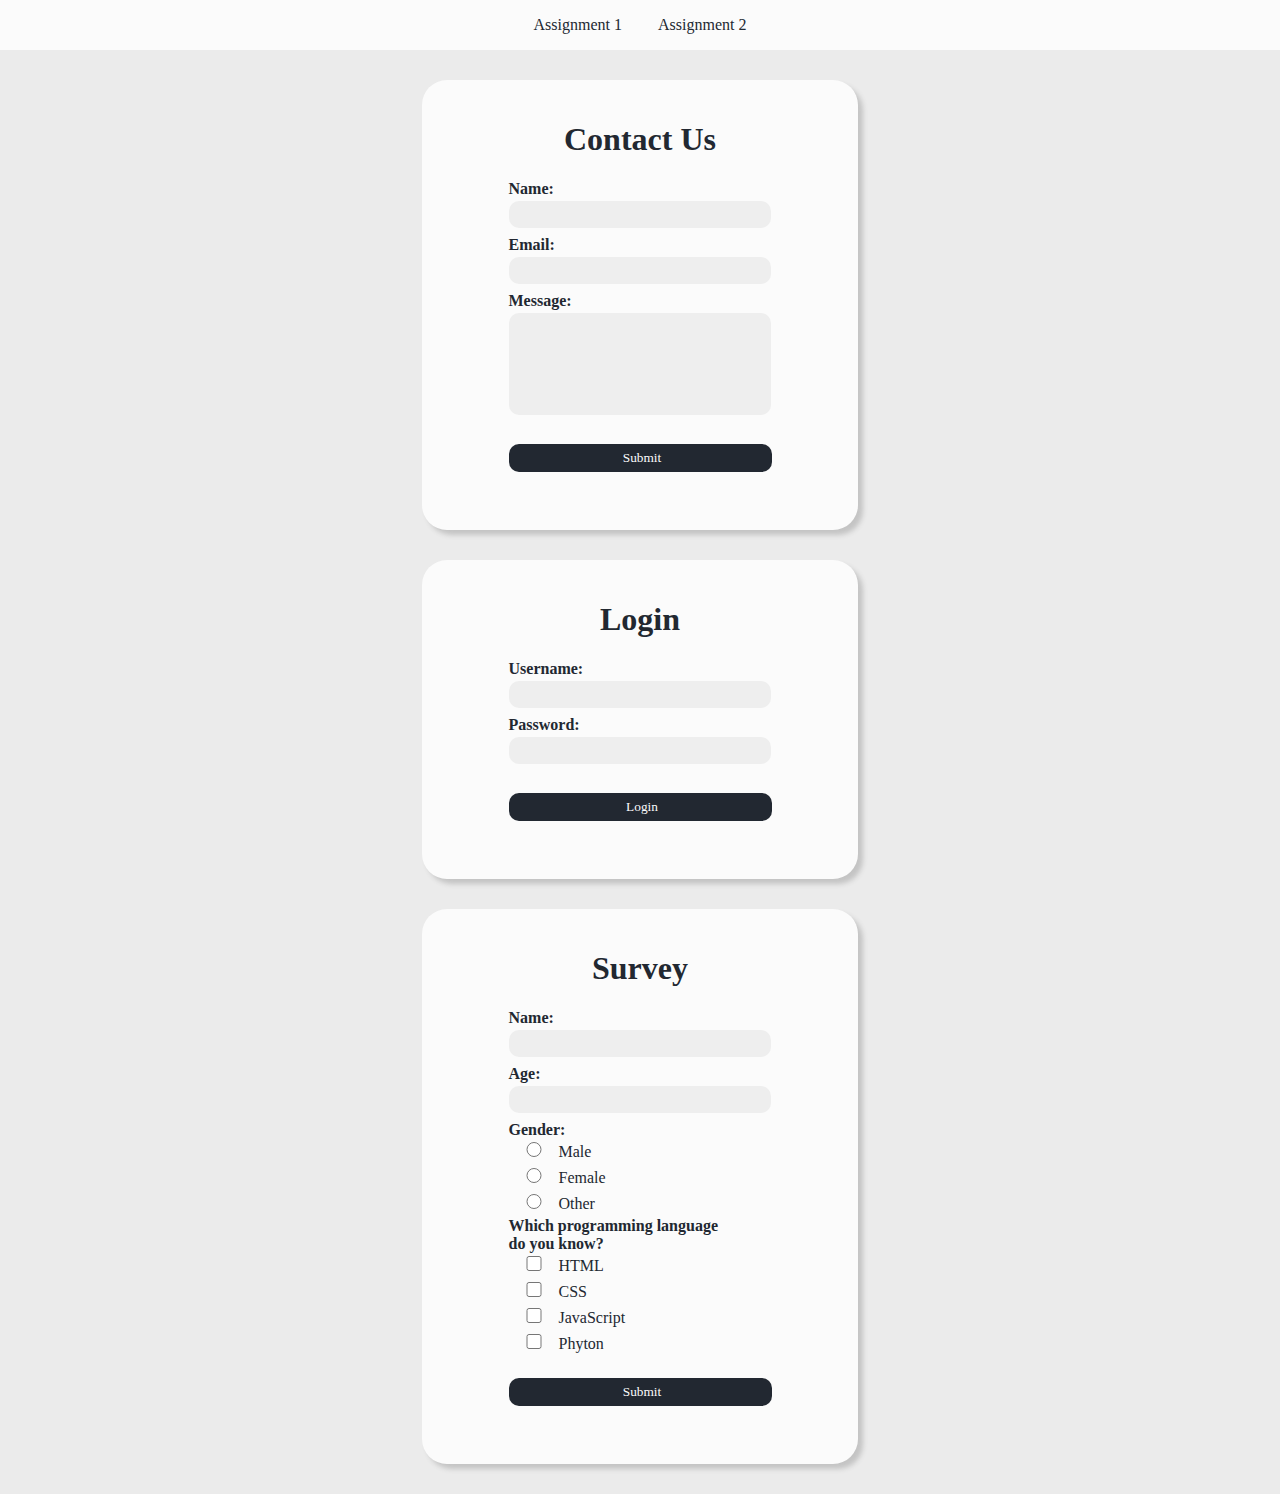
==== assignment2.html @ b6ad46b7 "Add files via upload" ====
<!DOCTYPE html>
<html>
    <head>
        <title>HTML Forms Assignment</title>
        <link href="style2.css" rel="stylesheet">
    </head>

    <body>
        <nav>
            <ul>
                <li><a href="./index.html">Assignment 1</a></li>
                <li><a href="./assignment2.html">Assignment 2</a></li>
            </ul>
        </nav>

        
        <div id="contactUs">
            <h1>Contact Us</h1>
        
            
            <form action="#" method="POST">
           

            <label for="name">Name:</label>
            <br>
            <input type="text" id="name" ></input>
            <br>
            <label for="email" >Email:</label>
            <br>
            <input type="text" id="email" ></input>
            <br>
            <label for="message">Message:</label>
            <br>
            <input type="textarea" id="message" ></input>
            <br>
            <br>
            <input type="Submit" value="Submit" class="btn">
            </form>
        </div>

        <div id="login">
        <h1>Login</h1>
        
            <form action="#" method="POST">
            
            <label for="userName">Username:</label>
            <br>
            <input type="text" id="userName" required></input>
            <br>
            <label for="password">Password:</label>
            <br>
            <input type="password" id="password" required></input>
            <br>
            <br>
            <input type="submit" value="Login" class="btn">
            <br>
            </form>
        </div>

        <div id="survey">
            <h1>Survey</h1>

            <form action="#" method="POST">

            <label for="name2">Name:</label>
            <br>
            <input type="text" id="name2" required ></input>
            <br>
            <label for="age">Age:</label>
            <br>
            <input type="text" id="age" required ></input>
            <br>
            <label for="gender">Gender:</label>
            <br>
            <input type="radio" id="gender" name="male" class="options">Male</input>
            <br>
            <input type="radio" id="gender" name="male" class="options">Female</input>
            <br>
            <input type="radio" id="gender" name="male" class="options">Other</input>
            <br>
            <label for="progLanguage">Which programming language <br> do you know?</label>
            <br>
            <input type="checkbox" id="progLanguage" class="options">HTML</input>
            <br>
            <input type="checkbox" id="progLanguage" class="options">CSS</input>
            <br>
            <input type="checkbox" id="progLanguage" class="options">JavaScript</input>
            <br>
            <input type="checkbox" id="progLanguage" class="options">Phyton</input>
            <br>
            <br>
            <input type="submit" value="Submit" class="btn">
            </form>
        </div>
    
    </body>
</html>
---- style2.css ----
*{
    margin-left: auto;
    margin-right: auto;
    font-family:'Segoe UI';
    color: #222831 ;
}



  /*navigation */
  nav li a{
    padding: 16px;
    text-align: center;    
  text-decoration: none;
  display:inline-block;

  
  }
  nav li a:hover{
    border-bottom: 1px solid;
  }

  nav li{
    list-style-type: none; 
    display:inline;
    
  

  }
  nav{
    background-color: #fbfbfb;
    
    text-align: center; 
  }

  nav ul{
    margin: 0;
    padding: 0;
    list-style: none;
  }

  
body{
    
    background-color: #ebebeb ;
    margin: 0;
}

div {
    background-color: #fbfbfb;
    width: 34%;
    
    box-shadow: 5px 5px 5px #c4c4c4;
    border-radius: 25px;

    margin-top: 30px;
    margin-bottom: 30px;
    
    padding-top: 20px;
    padding-bottom: 50px;
    
    display:grid;
}

h1{
    text-align: center;
}


input{
    width: 250px;
    height: 25px;
    border-radius: 10px;
    border: 1px;
    background-color: #EEEEEE ;
    margin-bottom: 8px;
    margin-top: 3px;
    padding-left: 10px;
}

.btn{  
    width:263px;
    height: 28px;
    text-align: center;
    background-color: #222831;
    color: #fbfbfb;
}

label {
    text-align: left;
    font-weight: bold;
}


#message{
    height: 100px;
}

.options{
    
    
    text-align: left;
    width: 50px;
    padding:40px;
    height: 15px;

}
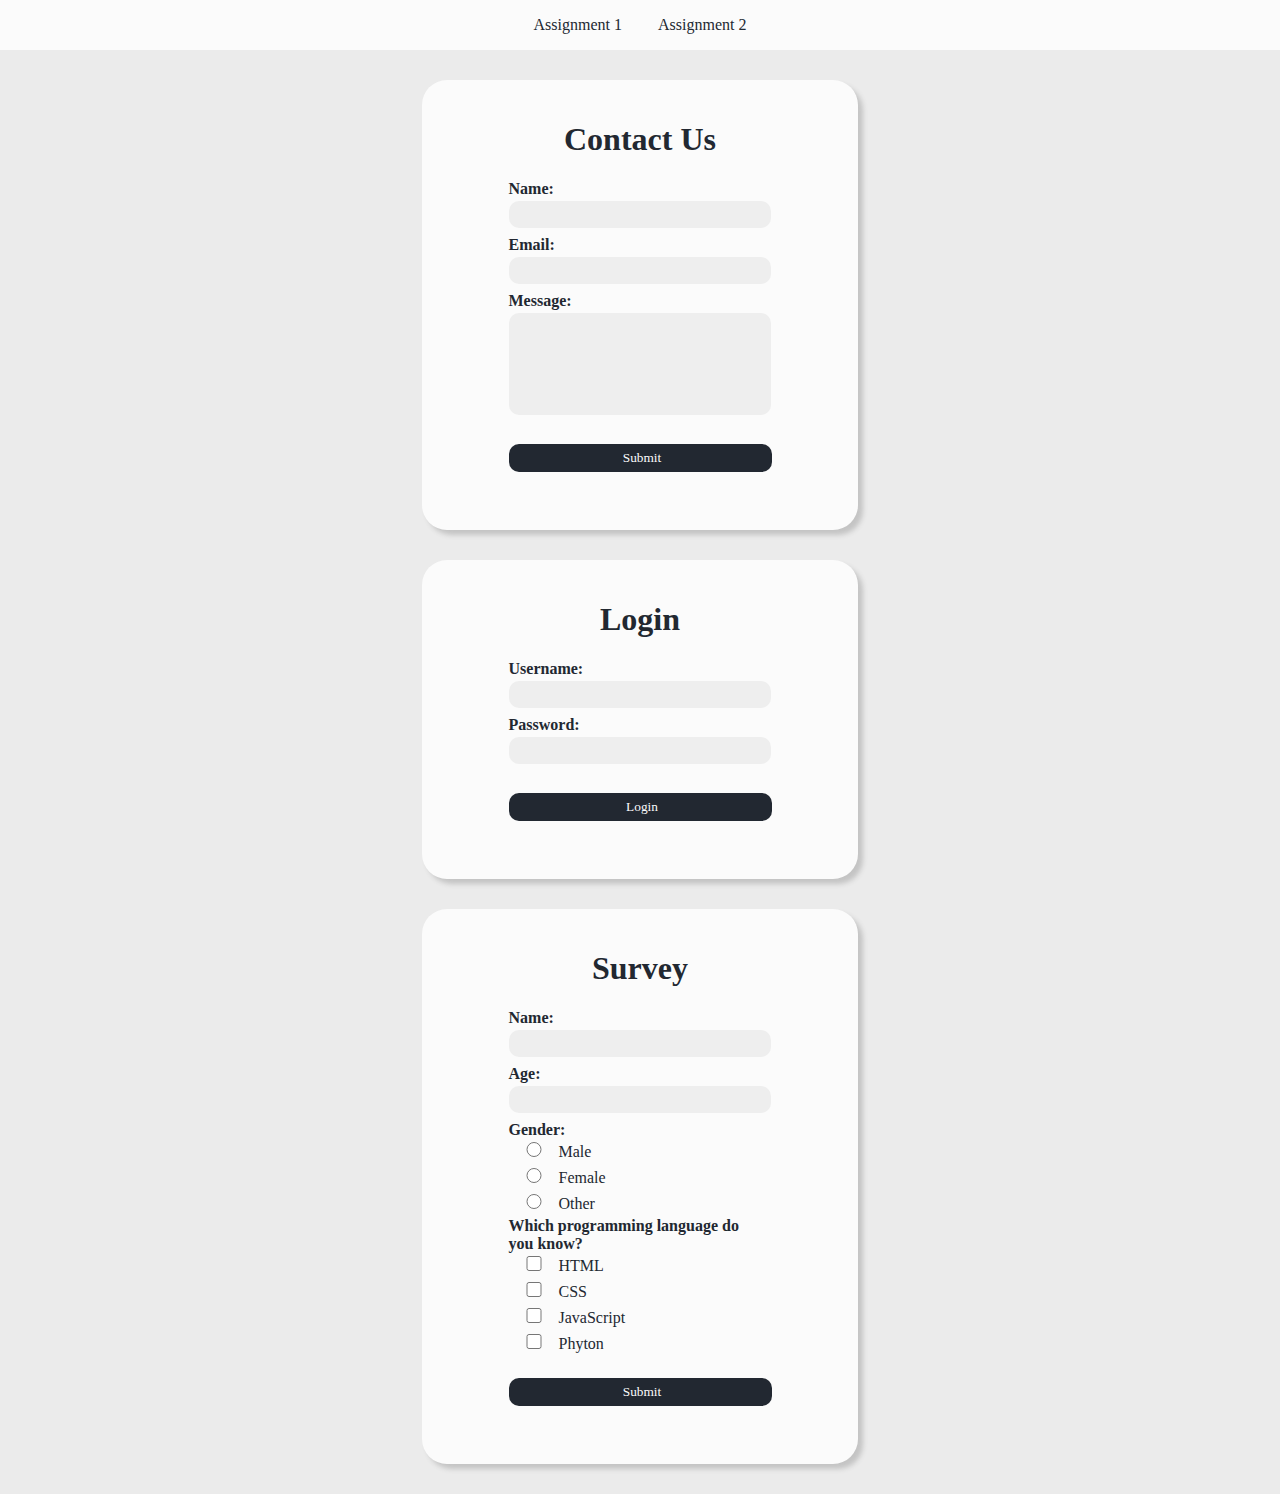
==== commit 99416e9f: "Update assignment2.html" ====
--- a/assignment2.html
+++ b/assignment2.html
@@ -78,7 +78,7 @@
             <br>
             <input type="radio" id="gender" name="male" class="options">Other</input>
             <br>
-            <label for="progLanguage">Which programming language <br> do you know?</label>
+            <label for="progLanguage">Which programming language do <br> you know?</label>
             <br>
             <input type="checkbox" id="progLanguage" class="options">HTML</input>
             <br>
@@ -94,4 +94,4 @@
         </div>
     
     </body>
-</html>+</html>
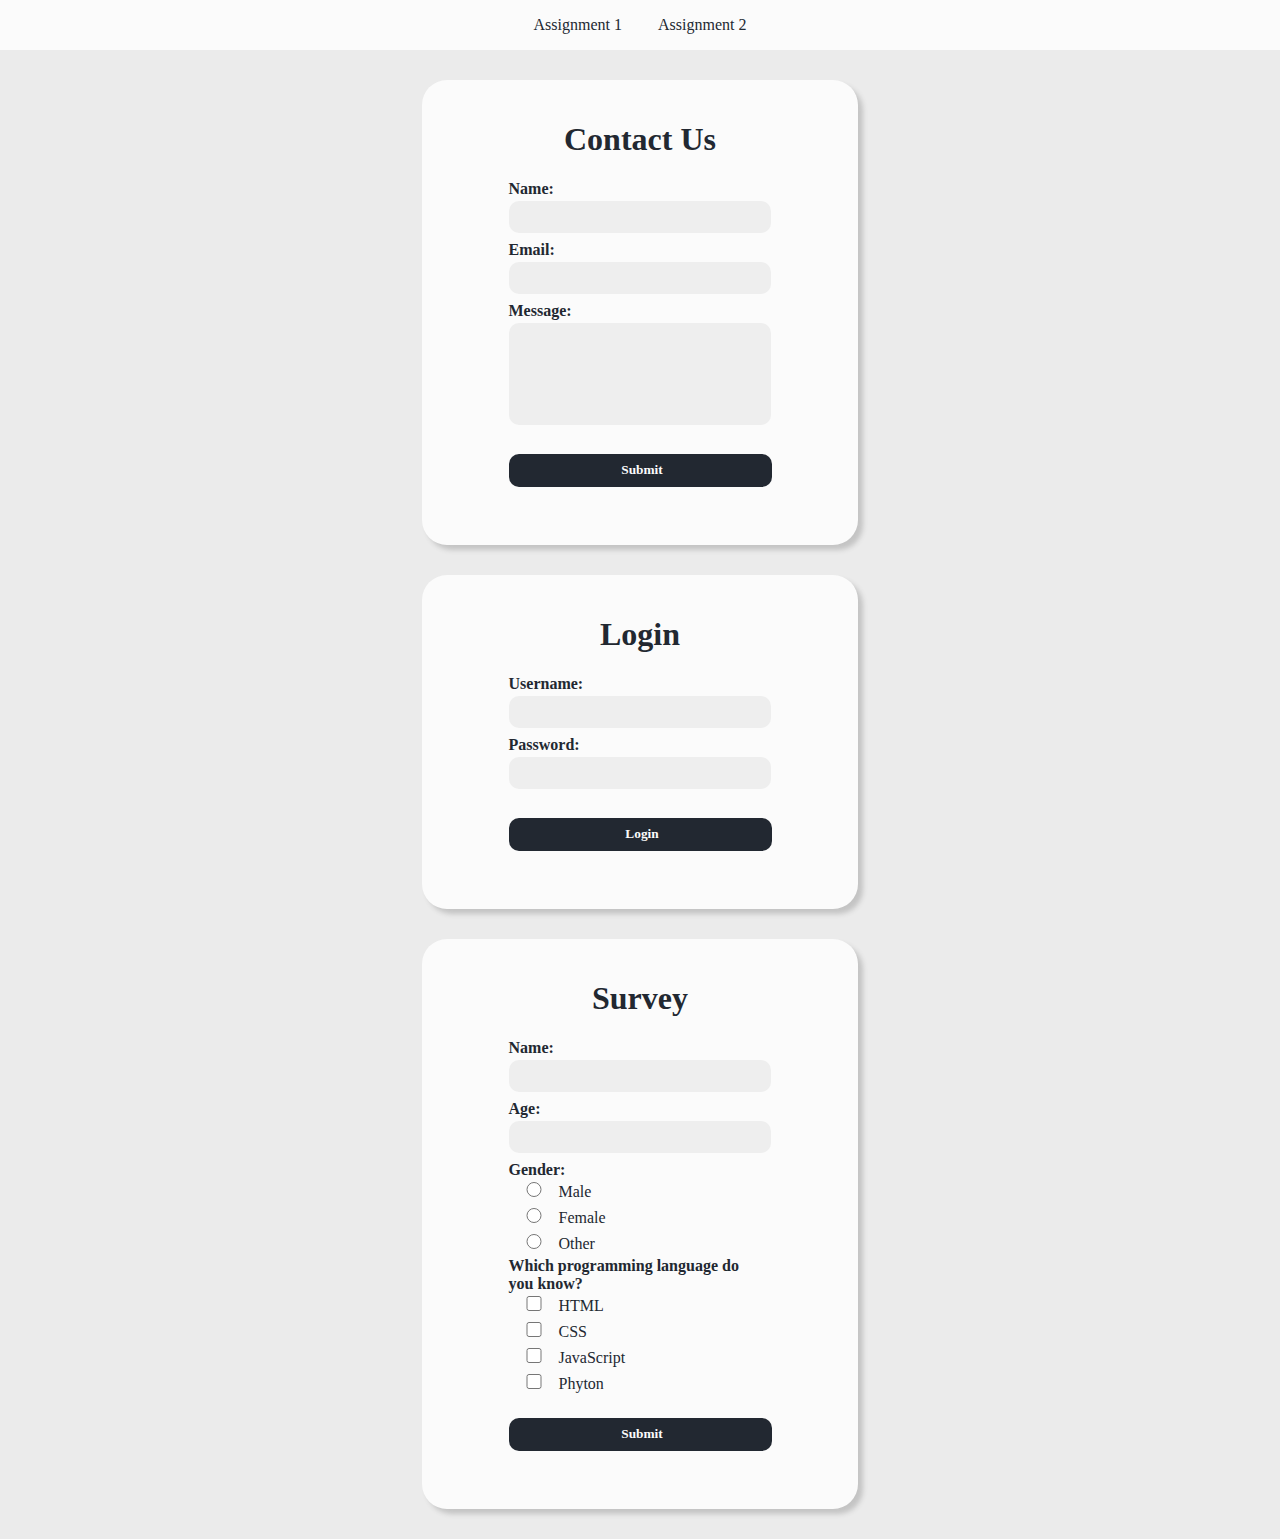
==== commit bbabb7c4: "Update assignment2.html" ====
--- a/assignment2.html
+++ b/assignment2.html
@@ -68,7 +68,7 @@
             <br>
             <label for="age">Age:</label>
             <br>
-            <input type="text" id="age" required ></input>
+            <input type="number" id="age" required ></input>
             <br>
             <label for="gender">Gender:</label>
             <br>
--- a/style2.css
+++ b/style2.css
@@ -18,6 +18,12 @@
   }
   nav li a:hover{
     border-bottom: 1px solid;
+  }
+
+  nav li a:active {
+    border-bottom: 1px solid;
+    font-weight: bold;
+    
   }
 
   nav li{
@@ -69,7 +75,7 @@
 
 input{
     width: 250px;
-    height: 25px;
+    height: 30px;
     border-radius: 10px;
     border: 1px;
     background-color: #EEEEEE ;
@@ -80,10 +86,11 @@
 
 .btn{  
     width:263px;
-    height: 28px;
+    height: 33px;
     text-align: center;
     background-color: #222831;
     color: #fbfbfb;
+    font-weight: bold;
 }
 
 label {
@@ -104,4 +111,4 @@
     padding:40px;
     height: 15px;
 
-}+}
